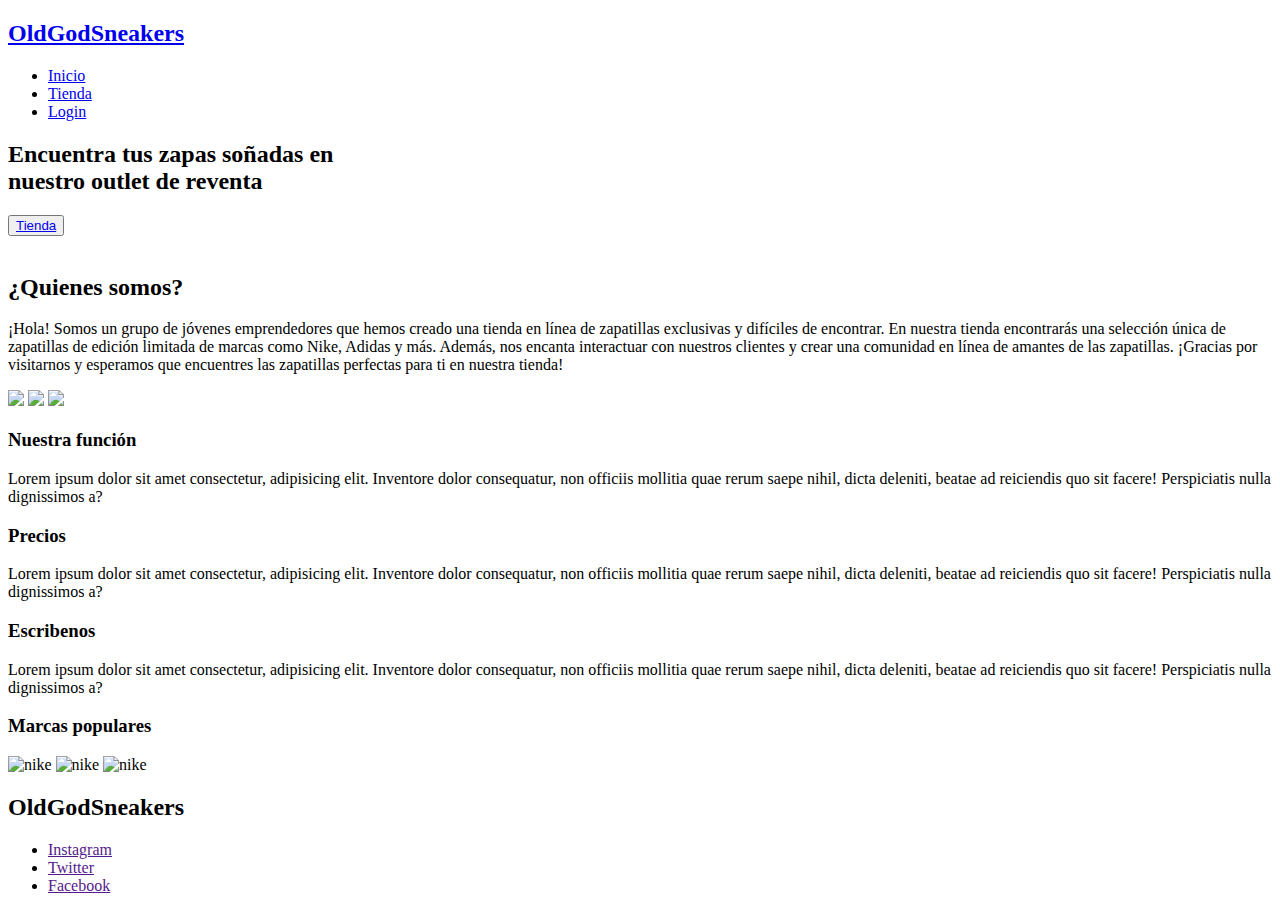
==== NuevaPaginaWeb/index.html @ 34ba9cc1 "modificaciones html" ====
<!DOCTYPE html>
<html lang="en">
<head>
    <meta charset="UTF-8">
    <meta http-equiv="X-UA-Compatible" content="IE=edge">
    <meta name="viewport" content="width=device-width, initial-scale=1.0">
    <link rel="preconnect" href="https://fonts.googleapis.com">
    <link rel="preconnect" href="https://fonts.gstatic.com" crossorigin>
    <link href="https://fonts.googleapis.com/css2?family=Merriweather:wght@300&display=swap" rel="stylesheet">
    <link rel="stylesheet" href="style.css">

    <title>Inicio</title>
</head>
<body>
    <header>
        <nav>
            <div class="logo">
                <h2><a href="index.html">OldGodSneakers</a></h2>
            </div>
            <div class="nav-links">
                <ul>
                    <li><a href="index.html">Inicio</a></li>
                    <li><a href="tienda.html">Tienda</a></li>
                    <li><a href="login.html">Login</a></li>   
                </ul>
            </div>
        </nav>
    </header>
    <main>
        <div class="banner">
            <div class="enganche">
                <h2 class="slogan">Encuentra tus zapas soñadas en <br> nuestro outlet de reventa</h2>
                <button class="tiendaBtn"><a href="tienda.html">Tienda</a> </button>
            </div>
           
            <img src="Fotos/fotobanner.jpg" alt="">
        </div>
        <div class="nosotros">
            <h2 class="quienesSomos">¿Quienes somos?</h2>
             <p>¡Hola! Somos un grupo de jóvenes emprendedores que hemos creado una tienda en línea de zapatillas exclusivas y difíciles de encontrar. 
                En nuestra tienda encontrarás una selección única de zapatillas de edición limitada de marcas como Nike, Adidas y más. 
                Además, nos encanta interactuar con nuestros clientes y crear una comunidad en línea de amantes de las zapatillas. 
                ¡Gracias por visitarnos y esperamos que encuentres las zapatillas perfectas para ti en nuestra tienda!</p>
        </div>
        <div class="collage">
            <img src="Fotos/foto2.png">
            <img src="Fotos/foto4.png">
            <img src="Fotos/foto3.png">
        </div>
        <div class="cuerpo">
            <div class="trabajo">
                <h3>Nuestra función</h3>
                <p>Lorem ipsum dolor sit amet consectetur, adipisicing elit. Inventore dolor consequatur, non officiis mollitia quae rerum saepe nihil, dicta deleniti, beatae ad reiciendis quo sit facere! Perspiciatis nulla dignissimos a?</p>
            </div>
            <div class="trabajo">
                <h3>Precios</h3>
                <p>Lorem ipsum dolor sit amet consectetur, adipisicing elit. Inventore dolor consequatur, non officiis mollitia quae rerum saepe nihil, dicta deleniti, beatae ad reiciendis quo sit facere! Perspiciatis nulla dignissimos a?</p>
            </div>
            <div class="trabajo">
                <h3>Escribenos</h3>
                <p>Lorem ipsum dolor sit amet consectetur, adipisicing elit. Inventore dolor consequatur, non officiis mollitia quae rerum saepe nihil, dicta deleniti, beatae ad reiciendis quo sit facere! Perspiciatis nulla dignissimos a?</p>
            </div>
        </div>
        <div class="marcasPopulares">
            <h3>Marcas populares</h3>
            <div class="contenedorMarcas">
                <img src="Fotos/nike.png" alt="nike">
                <img src="Fotos/adidas.png" alt="nike">
                <img src="Fotos/newbalance.png" alt="nike">


            </div>
        </div>
    </main>
    <footer>
        <div class="container">
            <div class="logo"> <h2>OldGodSneakers</h2></div>
            <div class="redes">
                <ul>
                    <li><a href="">Instagram</a></li>
                    <li><a href="">Twitter</a></li>
                    <li><a href="">Facebook</a></li>  
                </ul>
            </div>
        </div>
    </footer>
</body>
</html>
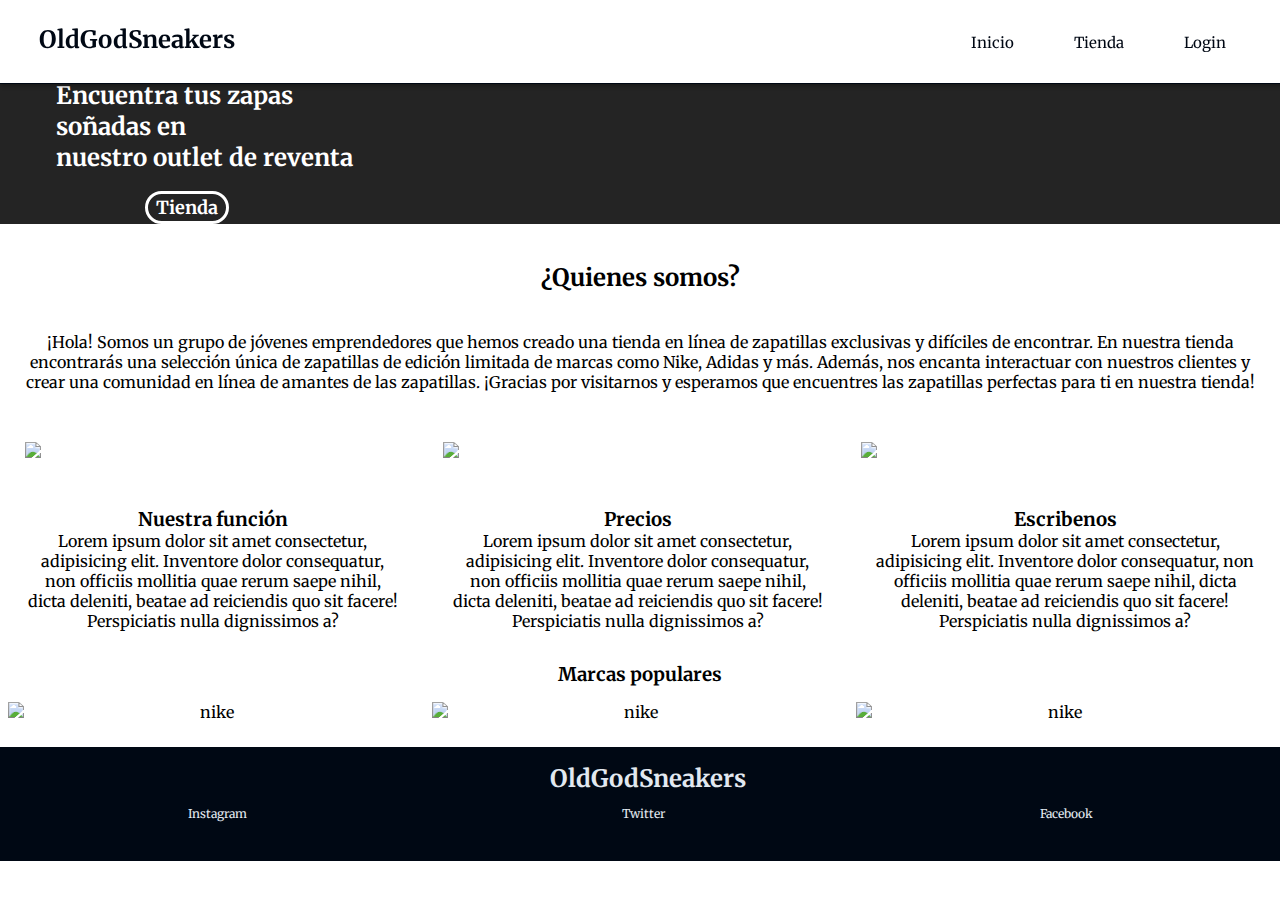
==== commit e59e5c02: "modificaciones" ====
--- a/NuevaPaginaWeb/index.html
+++ b/NuevaPaginaWeb/index.html
@@ -74,7 +74,7 @@
     </main>
     <footer>
         <div class="container">
-            <div class="logo"> <h2>OldGodSneakers</h2></div>
+            <div class="logo"> <h2>OldGodSneakers</h2> </div>
             <div class="redes">
                 <ul>
                     <li><a href="">Instagram</a></li>
--- a/NuevaPaginaWeb/style.css
+++ b/NuevaPaginaWeb/style.css
@@ -0,0 +1,246 @@
+*{
+    font-family: 'Merriweather', serif;
+    margin: 0;
+    padding: 0;
+}
+nav{
+    position: fixed;
+    top: 0;
+    left: 0;
+    width: 100%;
+    background-color: #ffffff;
+    display: flex;
+    justify-content: space-between;
+    color: #000814;
+    padding: 1.5em;
+    border-bottom: 1px solid #000814 ;
+    z-index: 9999;
+    box-shadow: 0 2px 4px rgba(0,0,0,0.3);
+}
+nav ul{
+    display: flex;
+    list-style-type: none;
+    padding-right: 3em;
+}
+nav ul li{
+    margin: 7.5px 30px;
+}
+nav ul li a{
+    text-decoration: none;
+    color: #000814;
+    font-size: 15px;
+    transition: all ease .4s;
+}
+nav ul li a:hover{
+    border-bottom: 1.5px solid #000814;
+    transition: 1s;
+}
+.logo{
+    margin-left: 15px;
+}
+.logo a{
+    color: #000814;
+    text-decoration: none;
+}
+.imagen{
+    position: relative;
+    width: 15%;
+    margin-left: 25px;
+    margin-right: 25px;
+    margin-top: 20px;
+    padding: 25px;
+    border: 1px solid black;
+    border-radius: 5px;
+    transition: 0.3s;
+}
+.imagen img{
+    width: 100%;
+    height: auto;
+}
+
+.collage img {
+    width: 32%;
+    height: auto;
+}
+.collage {
+    display: flex;
+    justify-content: space-between;
+    align-items: center;
+    margin-bottom: 50px;
+    padding-left: 25px;
+    padding-right: 25px;
+}
+.quienesSomos{
+    margin-top: 3%;
+    text-align: center;
+}
+.nosotros p{
+    margin-top: 3%;
+    text-align: center;
+    padding-left: 25px;
+    padding-right: 25px;
+    margin-bottom: 50px;
+}
+.slogan{
+    padding-left: 15%;
+    color: white;
+}
+.banner{
+    margin-top: 5em;
+    border:  rgb(36, 36, 36);
+    background-color:  rgb(36, 36, 36);;
+    display: flex;
+    justify-content: space-between;
+    align-items: center;
+}
+.banner img{
+    max-width: 50%;
+    height: auto;
+    border-left: 3px solid white;
+}
+.enganche{
+    display: flex;
+    flex-direction: column;
+    align-items: center;
+}
+.enganche button{
+    border: 3px solid white;
+    background-color:  rgb(36, 36, 36);
+    color: white;
+    border-radius: 25px;
+    font-size:large;
+    font-family:'Times New Roman', Times, serif;
+    font-weight: bold;
+    margin-top: 1em ;
+    padding-top: 2px;
+    padding-bottom: 2px;
+    padding-left: 8px;
+    padding-right: 8px;
+}
+.enganche button:hover{
+    border: 3px solid white;
+    background-color:white;
+    color:#000814;
+    border-radius: 25px;
+    font-size:large;
+    font-family:'Times New Roman', Times, serif;
+
+}
+.enganche button a{
+    text-decoration: none;
+    color: white;
+}
+.enganche button a:hover{
+    color:  rgb(36, 36, 36); 
+}
+.quienesSomos{
+    text-align: center;
+}
+.container{
+    margin-top: 2%;
+    background-color: #000814;
+    text-align: center;
+}
+.container .logo{
+    padding-top: 1em;
+    color: #E2E8F0;
+}
+.container ul{
+    display: flex;
+    display: grid;
+    grid-template-columns: auto auto auto;
+    list-style-type: none;
+}
+.container ul li{
+    margin: 7.5px 30px;
+    padding-bottom: 2em;
+}
+.container ul li a{
+    text-decoration: none;
+    color: #E2E8F0;
+    font-size: 12px;
+    transition: all ease .4s;
+}
+.container ul li a:hover{
+    color: gray;
+}
+.cuerpo{
+    display: grid;
+    grid-template-columns: auto auto auto;
+}
+.trabajo{
+    padding-left: 1.5em;
+    padding-right: 1.5em;
+    text-align: center;
+}
+.marcasPopulares{
+    text-align: center;
+    margin-top: 2em;
+}
+.contenedorMarcas{
+    margin-left: 0.5em;
+    display: grid;
+    grid-template-columns: auto auto auto 
+}
+.contenedorMarcas img{
+    margin-top: 1em;
+    width: 95%;
+}
+.contenedorMarcas img:hover{
+    cursor: pointer;
+}
+#encabezado{
+    margin-top: 4em;
+    text-align: center;
+    margin-bottom: 0.5em;
+}
+.encabezado{
+    margin-top: 2em;
+    text-align: center;
+    margin-bottom: 0.5em;
+}
+.galeria{
+    display: grid;
+    grid-template-columns: auto auto auto auto;
+}
+@media (max-width: 918px) {
+    .galeria{
+        display: grid;
+        grid-template-columns: auto auto;
+        justify-content: center;
+    }
+  }
+.etiqueta{
+    border: solid 1px black;
+    border-radius: 5%;
+    margin:  0.5em;
+    padding: 0.5em;
+}
+.etiqueta:hover{
+    transition: 0.2s;    
+    transform: scale(1.03);
+    box-shadow: 0 2px 4px rgba(0, 0, 0, 0.3);
+}
+.etiqueta img {
+    width: 12em;
+    display: block;
+    margin-left: auto;
+    margin-right: auto;
+}
+
+.descripcion{
+    margin-top: 10px;
+    text-align: center;
+}
+.comprar{
+    padding: 3px;
+    margin-top: 10px;
+    border: 1px solid #06b100;
+    background-color: white;
+    border-radius: 10px;
+}
+.comprar:hover{
+    border: 1px solid #06b100;
+    background-color: #06b100;
+    color: white;
+}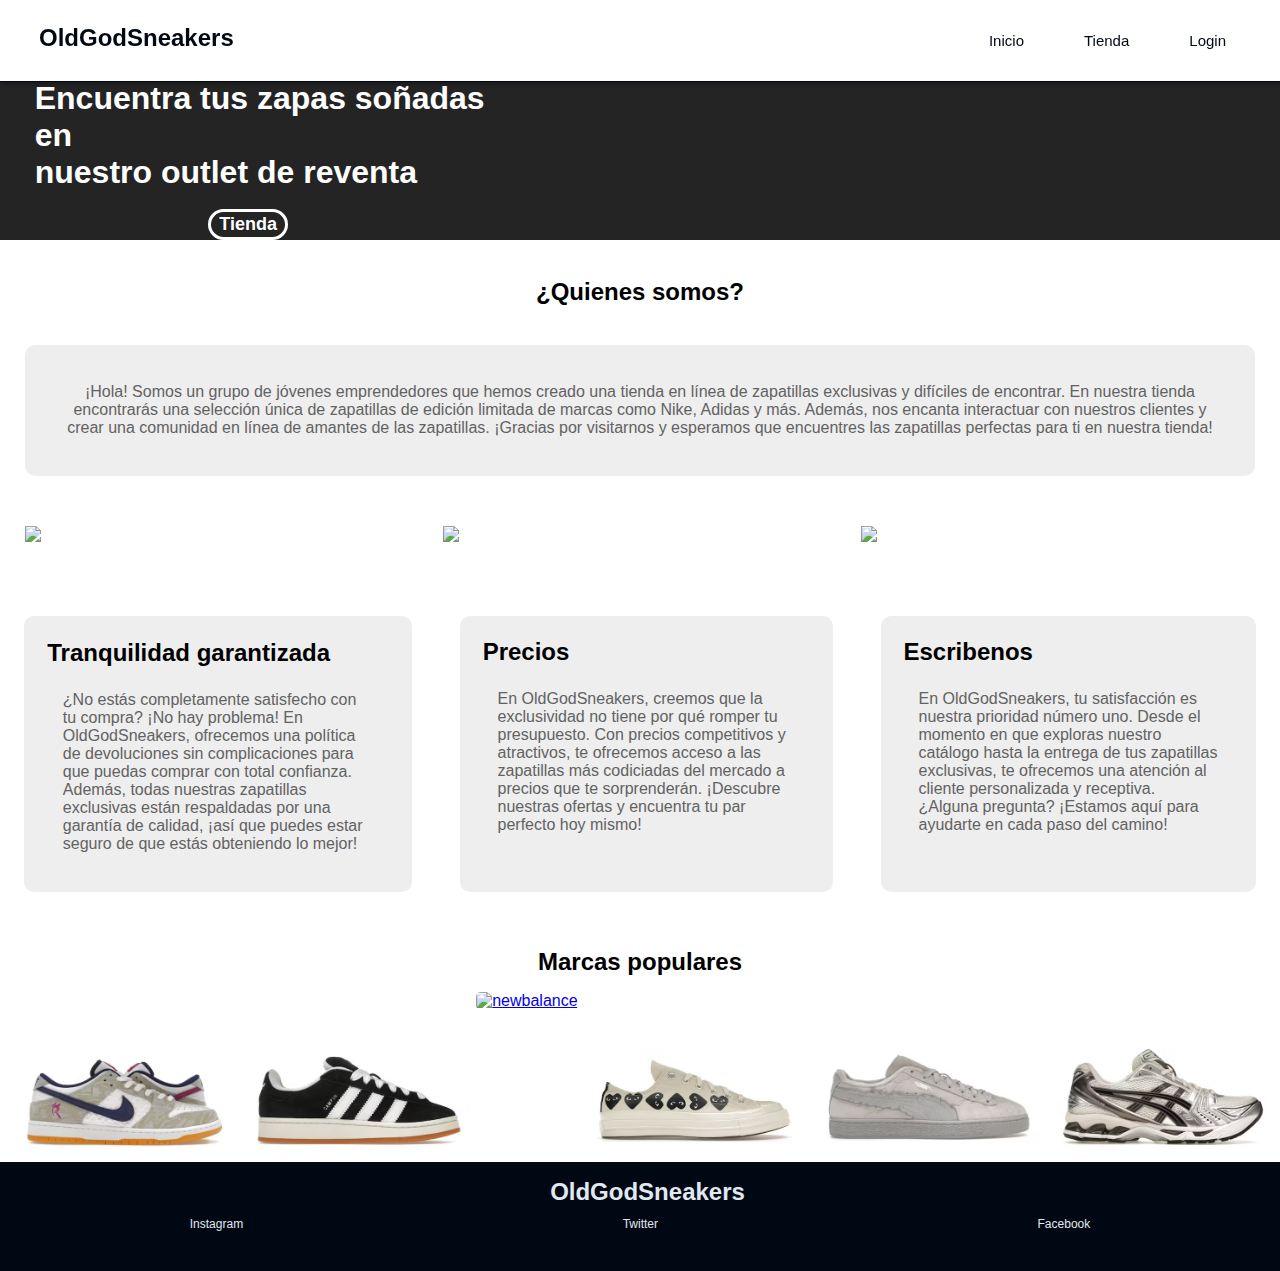
==== commit 57804955: "cambios generales añadimos estructura a la web" ====
--- a/NuevaPaginaWeb/index.html
+++ b/NuevaPaginaWeb/index.html
@@ -8,6 +8,7 @@
     <link rel="preconnect" href="https://fonts.gstatic.com" crossorigin>
     <link href="https://fonts.googleapis.com/css2?family=Merriweather:wght@300&display=swap" rel="stylesheet">
     <link rel="stylesheet" href="style.css">
+    <link rel="stylesheet" href="inicio.css">
 
     <title>Inicio</title>
 </head>
@@ -29,7 +30,7 @@
     <main>
         <div class="banner">
             <div class="enganche">
-                <h2 class="slogan">Encuentra tus zapas soñadas en <br> nuestro outlet de reventa</h2>
+                <h1 class="slogan">Encuentra tus zapas soñadas en <br> nuestro outlet de reventa</h1>
                 <button class="tiendaBtn"><a href="tienda.html">Tienda</a> </button>
             </div>
            
@@ -49,28 +50,48 @@
         </div>
         <div class="cuerpo">
             <div class="trabajo">
-                <h3>Nuestra función</h3>
-                <p>Lorem ipsum dolor sit amet consectetur, adipisicing elit. Inventore dolor consequatur, non officiis mollitia quae rerum saepe nihil, dicta deleniti, beatae ad reiciendis quo sit facere! Perspiciatis nulla dignissimos a?</p>
+                <h2>Tranquilidad garantizada</h2>
+                <p>¿No estás completamente satisfecho con tu compra? ¡No hay problema! En OldGodSneakers, ofrecemos una política de devoluciones sin complicaciones para que puedas comprar con total confianza. Además, todas nuestras zapatillas exclusivas están respaldadas por una garantía de calidad, ¡así que puedes estar seguro de que estás obteniendo lo mejor!</p>
             </div>
             <div class="trabajo">
-                <h3>Precios</h3>
-                <p>Lorem ipsum dolor sit amet consectetur, adipisicing elit. Inventore dolor consequatur, non officiis mollitia quae rerum saepe nihil, dicta deleniti, beatae ad reiciendis quo sit facere! Perspiciatis nulla dignissimos a?</p>
+                <h2>Precios</h2>
+                <p>En OldGodSneakers, creemos que la exclusividad no tiene por qué romper tu presupuesto. Con precios competitivos y atractivos, te ofrecemos acceso a las zapatillas más codiciadas del mercado a precios que te sorprenderán. ¡Descubre nuestras ofertas y encuentra tu par perfecto hoy mismo!</p>
             </div>
             <div class="trabajo">
-                <h3>Escribenos</h3>
-                <p>Lorem ipsum dolor sit amet consectetur, adipisicing elit. Inventore dolor consequatur, non officiis mollitia quae rerum saepe nihil, dicta deleniti, beatae ad reiciendis quo sit facere! Perspiciatis nulla dignissimos a?</p>
+                <h2>Escribenos</h2>
+                <p> En OldGodSneakers, tu satisfacción es nuestra prioridad número uno. Desde el momento en que exploras nuestro catálogo hasta la entrega de tus zapatillas exclusivas, te ofrecemos una atención al cliente personalizada y receptiva. ¿Alguna pregunta? ¡Estamos aquí para ayudarte en cada paso del camino!</p>
             </div>
         </div>
         <div class="marcasPopulares">
-            <h3>Marcas populares</h3>
+            <h2>Marcas populares</h2>
             <div class="contenedorMarcas">
-                <img src="Fotos/nike.png" alt="nike">
-                <img src="Fotos/adidas.png" alt="nike">
-                <img src="Fotos/newbalance.png" alt="nike">
-
-
+                <div class="marca">
+                    <a href="tienda.html"><img src="Fotos/nike.avif" alt="nike"></a>
+                    <span class="nombreMarca">Nike</span>
+                </div>
+                <div class="marca">
+                    <a href="tienda.html"><img src="Fotos/adidas.avif" alt="adidas"></a>
+                    <span class="nombreMarca">Adidas</span>
+                </div>
+                <div class="marca">
+                    <a href="tienda.html"><img src="Fotos/newbalance.avif" alt="newbalance"></a>
+                    <span class="nombreMarca">New Balance</span>
+                </div>
+                <div class="marca">
+                    <a href="tienda.html"><img src="Fotos/converse.avif" alt="converse"></a>
+                    <span class="nombreMarca">Converse</span>
+                </div>
+                <div class="marca">
+                    <a href="tienda.html"><img src="Fotos/puma.avif" alt="puma"></a>
+                    <span class="nombreMarca">Puma</span>
+                </div>
+                <div class="marca">
+                    <a href="tienda.html"><img src="Fotos/asics.avif" alt="asics"></a>
+                    <span class="nombreMarca">Asics</span>
+                </div>
             </div>
         </div>
+        
     </main>
     <footer>
         <div class="container">
--- a/NuevaPaginaWeb/style.css
+++ b/NuevaPaginaWeb/style.css
@@ -1,5 +1,5 @@
 *{
-    font-family: 'Merriweather', serif;
+    font-family: sans-serif;
     margin: 0;
     padding: 0;
 }
@@ -42,102 +42,7 @@
     color: #000814;
     text-decoration: none;
 }
-.imagen{
-    position: relative;
-    width: 15%;
-    margin-left: 25px;
-    margin-right: 25px;
-    margin-top: 20px;
-    padding: 25px;
-    border: 1px solid black;
-    border-radius: 5px;
-    transition: 0.3s;
-}
-.imagen img{
-    width: 100%;
-    height: auto;
-}
-
-.collage img {
-    width: 32%;
-    height: auto;
-}
-.collage {
-    display: flex;
-    justify-content: space-between;
-    align-items: center;
-    margin-bottom: 50px;
-    padding-left: 25px;
-    padding-right: 25px;
-}
-.quienesSomos{
-    margin-top: 3%;
-    text-align: center;
-}
-.nosotros p{
-    margin-top: 3%;
-    text-align: center;
-    padding-left: 25px;
-    padding-right: 25px;
-    margin-bottom: 50px;
-}
-.slogan{
-    padding-left: 15%;
-    color: white;
-}
-.banner{
-    margin-top: 5em;
-    border:  rgb(36, 36, 36);
-    background-color:  rgb(36, 36, 36);;
-    display: flex;
-    justify-content: space-between;
-    align-items: center;
-}
-.banner img{
-    max-width: 50%;
-    height: auto;
-    border-left: 3px solid white;
-}
-.enganche{
-    display: flex;
-    flex-direction: column;
-    align-items: center;
-}
-.enganche button{
-    border: 3px solid white;
-    background-color:  rgb(36, 36, 36);
-    color: white;
-    border-radius: 25px;
-    font-size:large;
-    font-family:'Times New Roman', Times, serif;
-    font-weight: bold;
-    margin-top: 1em ;
-    padding-top: 2px;
-    padding-bottom: 2px;
-    padding-left: 8px;
-    padding-right: 8px;
-}
-.enganche button:hover{
-    border: 3px solid white;
-    background-color:white;
-    color:#000814;
-    border-radius: 25px;
-    font-size:large;
-    font-family:'Times New Roman', Times, serif;
-
-}
-.enganche button a{
-    text-decoration: none;
-    color: white;
-}
-.enganche button a:hover{
-    color:  rgb(36, 36, 36); 
-}
-.quienesSomos{
-    text-align: center;
-}
 .container{
-    margin-top: 2%;
     background-color: #000814;
     text-align: center;
 }
@@ -164,83 +69,4 @@
 .container ul li a:hover{
     color: gray;
 }
-.cuerpo{
-    display: grid;
-    grid-template-columns: auto auto auto;
-}
-.trabajo{
-    padding-left: 1.5em;
-    padding-right: 1.5em;
-    text-align: center;
-}
-.marcasPopulares{
-    text-align: center;
-    margin-top: 2em;
-}
-.contenedorMarcas{
-    margin-left: 0.5em;
-    display: grid;
-    grid-template-columns: auto auto auto 
-}
-.contenedorMarcas img{
-    margin-top: 1em;
-    width: 95%;
-}
-.contenedorMarcas img:hover{
-    cursor: pointer;
-}
-#encabezado{
-    margin-top: 4em;
-    text-align: center;
-    margin-bottom: 0.5em;
-}
-.encabezado{
-    margin-top: 2em;
-    text-align: center;
-    margin-bottom: 0.5em;
-}
-.galeria{
-    display: grid;
-    grid-template-columns: auto auto auto auto;
-}
-@media (max-width: 918px) {
-    .galeria{
-        display: grid;
-        grid-template-columns: auto auto;
-        justify-content: center;
-    }
-  }
-.etiqueta{
-    border: solid 1px black;
-    border-radius: 5%;
-    margin:  0.5em;
-    padding: 0.5em;
-}
-.etiqueta:hover{
-    transition: 0.2s;    
-    transform: scale(1.03);
-    box-shadow: 0 2px 4px rgba(0, 0, 0, 0.3);
-}
-.etiqueta img {
-    width: 12em;
-    display: block;
-    margin-left: auto;
-    margin-right: auto;
-}
 
-.descripcion{
-    margin-top: 10px;
-    text-align: center;
-}
-.comprar{
-    padding: 3px;
-    margin-top: 10px;
-    border: 1px solid #06b100;
-    background-color: white;
-    border-radius: 10px;
-}
-.comprar:hover{
-    border: 1px solid #06b100;
-    background-color: #06b100;
-    color: white;
-}--- a/NuevaPaginaWeb/inicio.css
+++ b/NuevaPaginaWeb/inicio.css
@@ -0,0 +1,172 @@
+.imagen{
+    position: relative;
+    width: 15%;
+    margin-left: 25px;
+    margin-right: 25px;
+    margin-top: 20px;
+    padding: 25px;
+    border: 1px solid black;
+    border-radius: 5px;
+    transition: 0.3s;
+}
+.imagen img{
+    width: 100%;
+    height: auto;
+}
+
+.collage img {
+    width: 32%;
+    height: auto;
+}
+.collage {
+    display: flex;
+    justify-content: space-between;
+    align-items: center;
+    margin-bottom: 50px;
+    padding-left: 25px;
+    padding-right: 25px;
+}
+.quienesSomos{
+    margin-top: 3%;
+    text-align: center;
+}
+.nosotros p{
+    margin-top: 3%;
+    padding: 3%;
+    text-align: center;
+    margin-left: 25px;
+    margin-right: 25px;
+    margin-bottom: 50px;
+    color: rgb(98, 98, 98);
+    background-color: rgb(238, 238, 238);
+    border-radius: 10px
+}
+.slogan{
+    padding-left: 7%;
+    color: white;
+}
+.banner{
+    margin-top: 5em;
+    border:  rgb(36, 36, 36);
+    background-color:  rgb(36, 36, 36);;
+    display: flex;
+    justify-content: space-between;
+    align-items: center;
+}
+.banner img{
+    max-width: 50%;
+    height: auto;
+    border-left: 3px solid white;
+}
+.enganche{
+    display: flex;
+    flex-direction: column;
+    align-items: center;
+}
+.enganche button{
+    border: 3px solid white;
+    background-color:  rgb(36, 36, 36);
+    color: white;
+    border-radius: 25px;
+    font-size:large;
+    font-family:'Times New Roman', Times, serif;
+    font-weight: bold;
+    margin-top: 1em ;
+    padding-top: 2px;
+    padding-bottom: 2px;
+    padding-left: 8px;
+    padding-right: 8px;
+}
+.enganche button:hover{
+    border: 3px solid white;
+    background-color:white;
+    color:#000814;
+    border-radius: 25px;
+    font-size:large;
+    font-family:'Times New Roman', Times, serif;
+
+}
+.enganche button a{
+    text-decoration: none;
+    color: white;
+}
+.enganche button a:hover{
+    color:  rgb(36, 36, 36); 
+}
+.quienesSomos{
+    text-align: center;
+}
+
+.cuerpo{
+    display: grid;
+    grid-template-columns: auto auto auto;
+
+}
+.trabajo{
+    margin-left: 1.5em;
+    margin: 1.5em;
+    background-color: rgb(238, 238, 238);
+    border-radius: 10px;
+}
+.trabajo h2{
+    margin-bottom: 1em;
+    padding: 6%;
+    padding-bottom: 0%;
+}
+.trabajo p{
+    font-family: sans-serif;
+    text-align: left;
+    color: rgb(98, 98, 98);
+    padding: 10%;
+    padding-top: 0%;
+}
+.marcasPopulares {
+    text-align: center;
+    margin-top: 2em;
+}
+
+.contenedorMarcas {
+    margin-left: 0.5em;
+    display: grid;
+    grid-template-columns: auto auto auto auto auto auto;
+}
+@media (max-width: 1000px) {
+    .contenedorMarcas{
+        display: grid;
+        grid-template-columns: auto auto auto;
+        justify-content: center;
+    }
+}
+.marca {
+    position: relative;
+    overflow: hidden;
+    display: inline-block;
+}
+
+.marca img {
+    margin-top: 1em;
+    width: 95%;
+    transition: 0.4s;
+    border-radius: 5px;
+}
+
+.marca:hover img {
+    filter: brightness(30%);
+    cursor: pointer;
+}
+
+.nombreMarca {
+    position: absolute;
+    top: 50%;
+    left: 50%;
+    transform: translate(-50%, -50%);
+    color: white;
+    font-size: 1.5em;
+    opacity: 0;
+    transition:0.4s;
+}
+
+.marca:hover .nombreMarca {
+    opacity: 1;
+    cursor: pointer;
+}